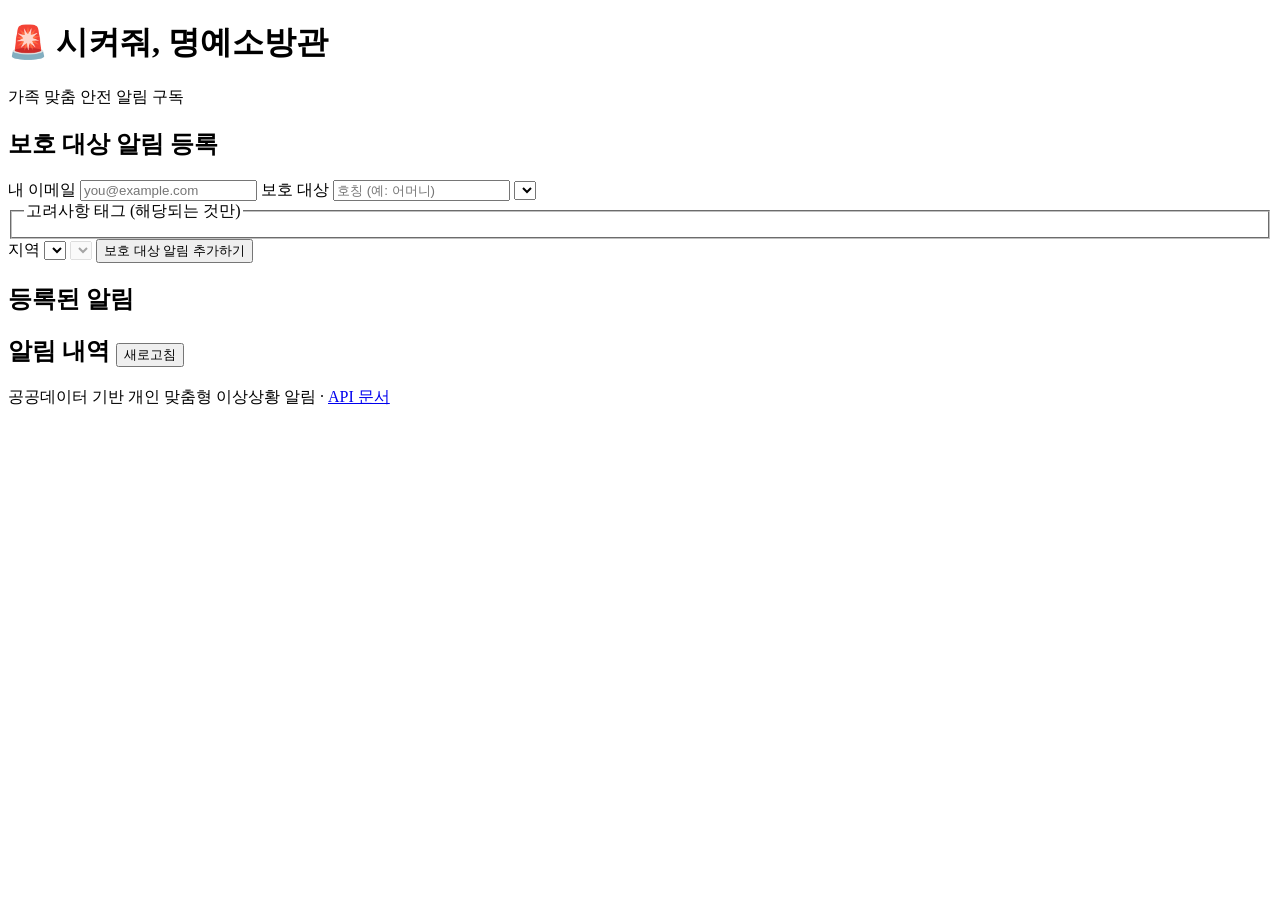
==== app/static/index.html @ d2d29df4 "웹 PWA 구독 화면 + 이름 기반 지역 매칭, FCM 실기기 발송 검증 완료 - 웹 PWA: app/static/ 순수 HTML+JS를 FastAPI가 서빙(GET /app) —" ====
<!DOCTYPE html>
<html lang="ko">
<head>
  <meta charset="utf-8" />
  <meta name="viewport" content="width=device-width, initial-scale=1" />
  <title>시켜줘, 명예소방관</title>
  <link rel="manifest" href="/static/manifest.json" />
  <link rel="icon" href="/static/icon.svg" type="image/svg+xml" />
  <meta name="theme-color" content="#c62828" />
  <link rel="stylesheet" href="/static/style.css" />
</head>
<body>
  <header>
    <h1>🚨 시켜줘, 명예소방관</h1>
    <p class="subtitle">가족 맞춤 안전 알림 구독</p>
  </header>

  <main>
    <!-- 하나의 폼: 이메일 + 보호 대상 + 지역 → 알림 켜기까지 한 번에 -->
    <section>
      <h2>보호 대상 알림 등록</h2>
      <form id="form-register">
        <label class="field-label" for="input-email">내 이메일</label>
        <input type="email" id="input-email" placeholder="you@example.com" required />

        <label class="field-label" for="input-person-label">보호 대상</label>
        <input type="text" id="input-person-label" placeholder="호칭 (예: 어머니)" required />
        <select id="input-age-group"></select>
        <fieldset id="input-tags">
          <legend>고려사항 태그 (해당되는 것만)</legend>
        </fieldset>

        <label class="field-label">지역</label>
        <select id="input-sido" required></select>
        <select id="input-sigungu" required disabled></select>

        <button type="submit" id="btn-register">보호 대상 알림 추가하기</button>
        <p id="register-status" class="status"></p>
      </form>
    </section>

    <!-- 등록된 알림 (구독 목록) -->
    <section>
      <h2>등록된 알림</h2>
      <ul id="subscription-list" class="card-list"></ul>
    </section>

    <!-- 알림 내역 -->
    <section>
      <h2>알림 내역 <button id="btn-refresh" class="small">새로고침</button></h2>
      <ul id="notification-list" class="card-list"></ul>
    </section>
  </main>

  <footer>
    <p>공공데이터 기반 개인 맞춤형 이상상황 알림 · <a href="/docs">API 문서</a></p>
  </footer>

  <script type="module" src="/static/app.js"></script>
</body>
</html>
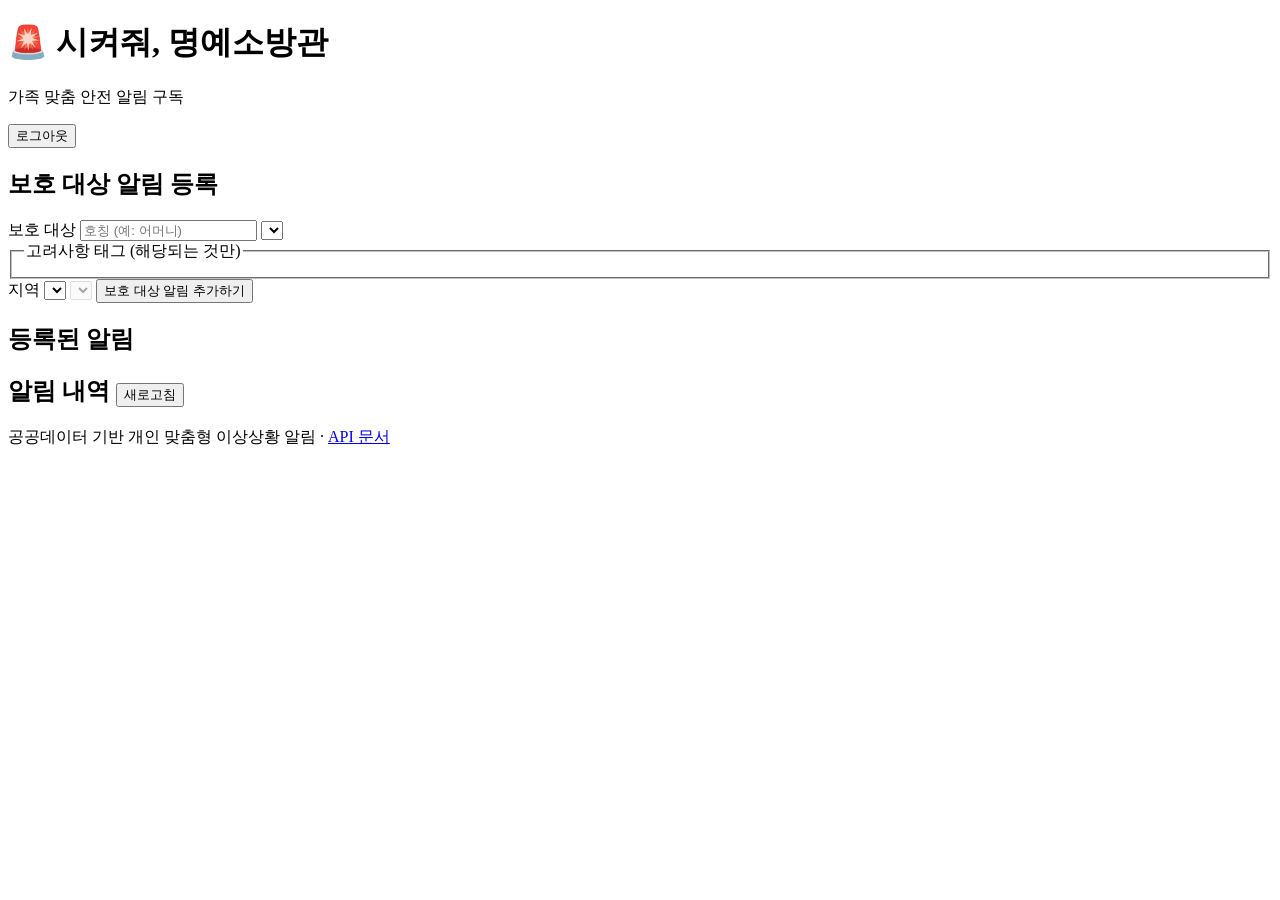
==== commit 4f666fe0: "소셜 로그인(구글+카카오) + JWT 30일: user_email 임시 방식 전면 대체 - users 를 (auth_provider, provider_user_id) 쌍 유니크로 " ====
--- a/app/static/index.html
+++ b/app/static/index.html
@@ -16,13 +16,16 @@
   </header>
 
   <main>
-    <!-- 하나의 폼: 이메일 + 보호 대상 + 지역 → 알림 켜기까지 한 번에 -->
+    <!-- 로그인 사용자 정보 (/auth/me) -->
+    <div id="user-bar">
+      <span id="user-info"></span>
+      <button type="button" id="btn-logout" class="small">로그아웃</button>
+    </div>
+
+    <!-- 하나의 폼: 보호 대상 + 지역 → 알림 켜기까지 한 번에 -->
     <section>
       <h2>보호 대상 알림 등록</h2>
       <form id="form-register">
-        <label class="field-label" for="input-email">내 이메일</label>
-        <input type="email" id="input-email" placeholder="you@example.com" required />
-
         <label class="field-label" for="input-person-label">보호 대상</label>
         <input type="text" id="input-person-label" placeholder="호칭 (예: 어머니)" required />
         <select id="input-age-group"></select>
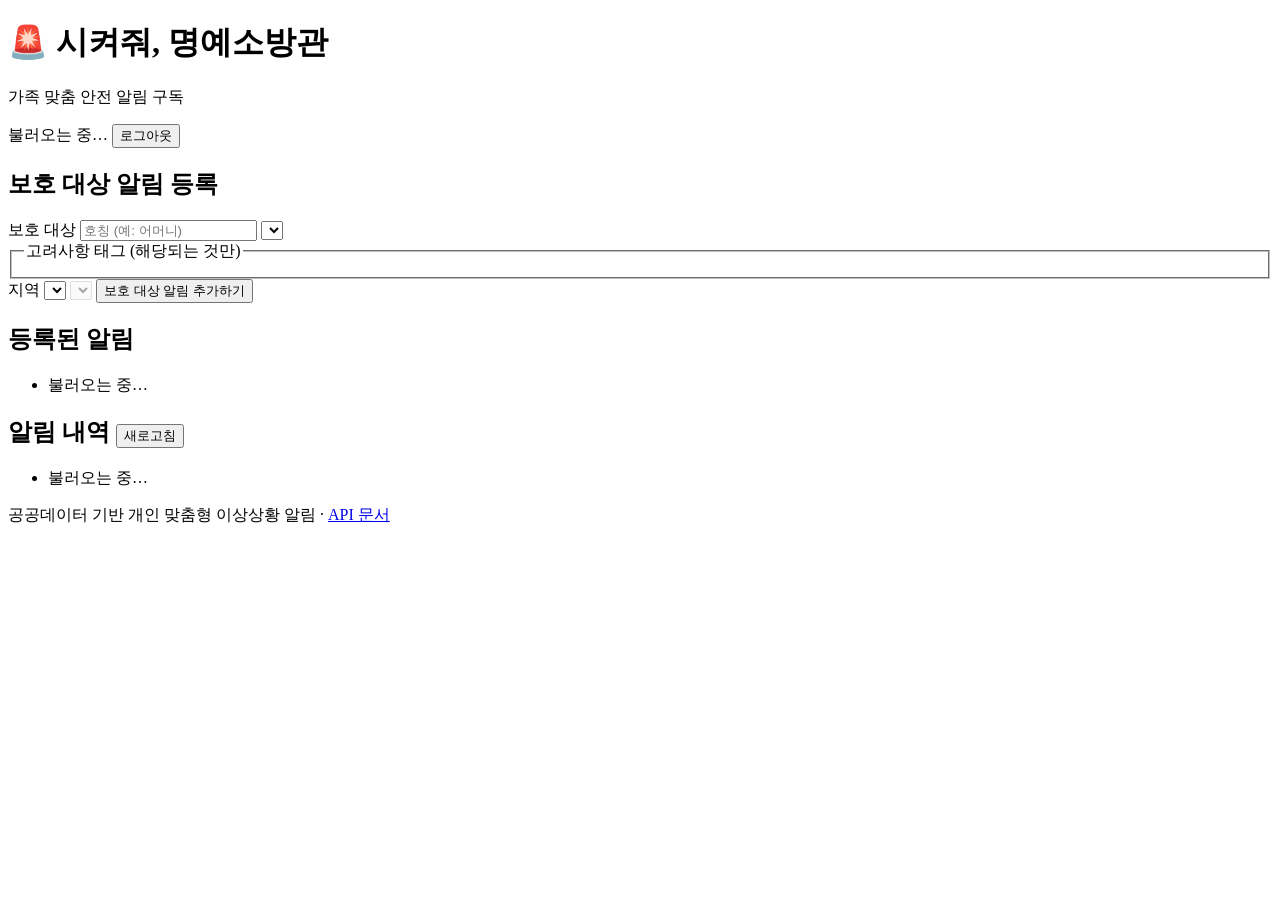
==== commit ad2d2c28: "컨테이너 배포 준비: proxy 신뢰 IP·주입 포트, FCM 자격증명 환경변수, 로딩 표시 클라우드 배포 준비 2단계 — 컨테이너가 플랫폼 위에서 제대로 뜨게.  컨테이너 테스트" ====
--- a/app/static/index.html
+++ b/app/static/index.html
@@ -16,9 +16,16 @@
   </header>
 
   <main>
+    <!-- 인앱 브라우저(카톡 등) 안내 — inapp.js 가 감지되면 채워서 보여준다 -->
+    <div id="inapp-notice" class="notice" hidden>
+      <p id="inapp-message"></p>
+      <button type="button" id="btn-open-external" hidden>Chrome·Safari 로 열기</button>
+      <button type="button" id="btn-copy-url" hidden>주소 복사하기</button>
+    </div>
+
     <!-- 로그인 사용자 정보 (/auth/me) -->
     <div id="user-bar">
-      <span id="user-info"></span>
+      <span id="user-info">불러오는 중…</span>
       <button type="button" id="btn-logout" class="small">로그아웃</button>
     </div>
 
@@ -45,13 +52,14 @@
     <!-- 등록된 알림 (구독 목록) -->
     <section>
       <h2>등록된 알림</h2>
-      <ul id="subscription-list" class="card-list"></ul>
+      <!-- 초기 문구는 로딩 표시 — 서버가 잠들어 있었으면(콜드 스타트) 응답이 몇 초 걸린다 -->
+      <ul id="subscription-list" class="card-list"><li class="empty">불러오는 중…</li></ul>
     </section>
 
     <!-- 알림 내역 -->
     <section>
       <h2>알림 내역 <button id="btn-refresh" class="small">새로고침</button></h2>
-      <ul id="notification-list" class="card-list"></ul>
+      <ul id="notification-list" class="card-list"><li class="empty">불러오는 중…</li></ul>
     </section>
   </main>
 
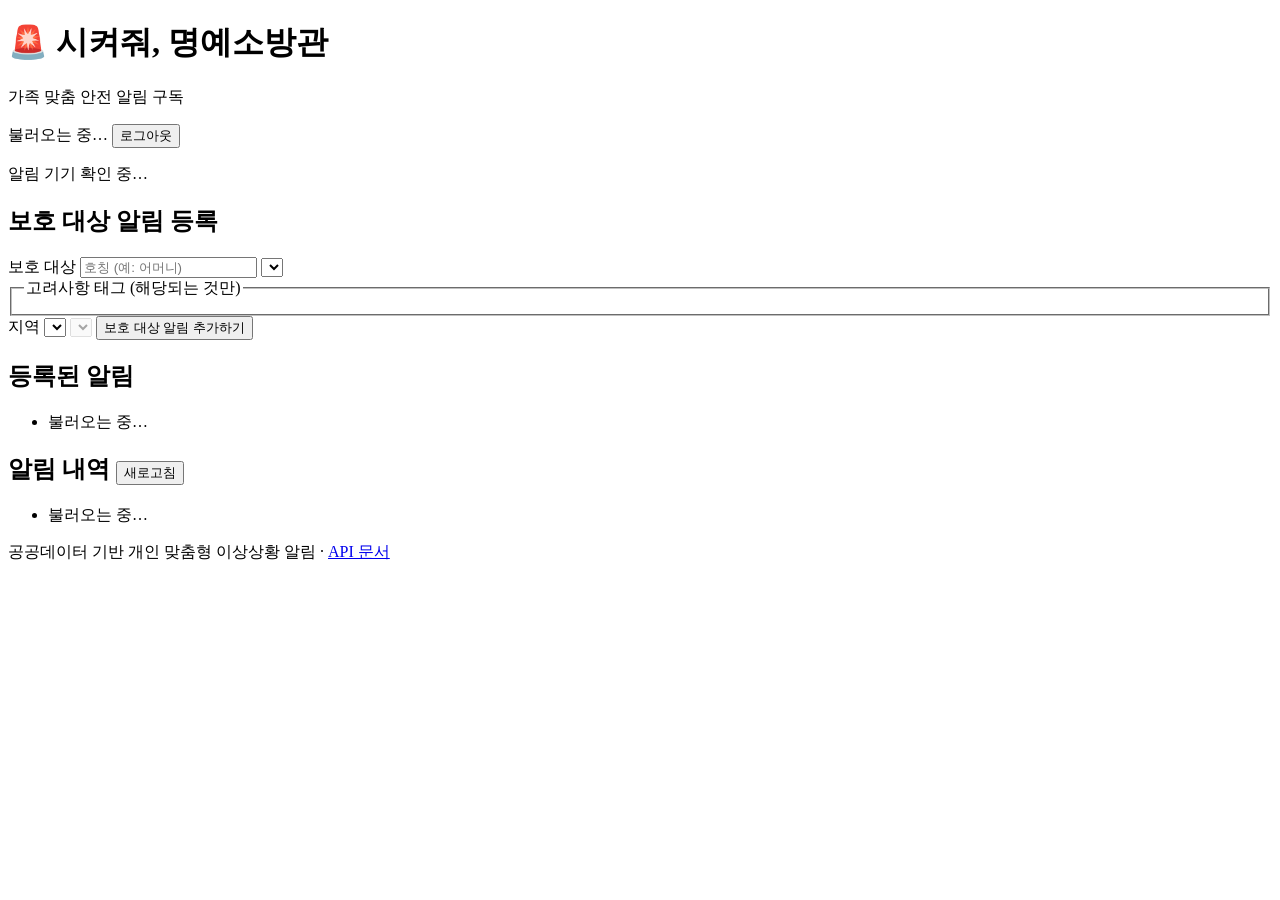
==== commit 59e16297: "관측성 + 푸시 토큰 자동 복구: 조용히 멈춰 있던 알림 되살리기 배포 3일 뒤 프로덕션 점검에서, 겉보기 지표는 전부 정상인데(5xx 0건, 웜 0.3초, 수집 401회 전부 2" ====
--- a/app/static/index.html
+++ b/app/static/index.html
@@ -28,6 +28,10 @@
       <span id="user-info">불러오는 중…</span>
       <button type="button" id="btn-logout" class="small">로그아웃</button>
     </div>
+
+    <!-- 이 기기의 푸시 등록 상태 (app.js: syncPushToken).
+         FCM 이 토큰을 무효화하면 알림이 조용히 끊기므로, 상태를 눈에 보이게 둔다. -->
+    <p id="push-status" class="status">알림 기기 확인 중…</p>
 
     <!-- 하나의 폼: 보호 대상 + 지역 → 알림 켜기까지 한 번에 -->
     <section>
